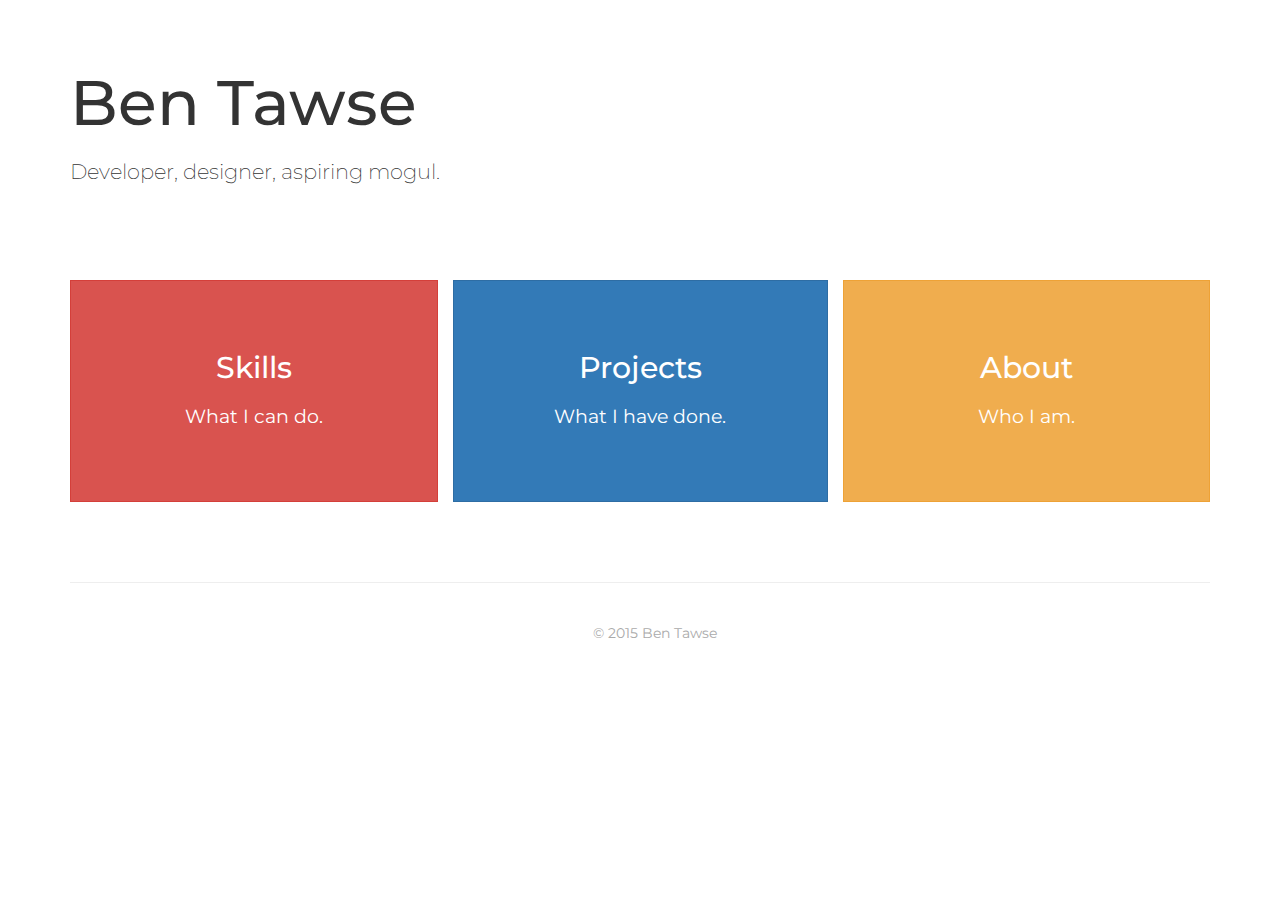
==== index.html @ b424f0c7 "Copyright message" ====
<!DOCTYPE html>
<!--
  
  Written by me.

-->
<html>
  <head>
    <meta name = "viewport" content = "width=device-width, initial-scale=1, maximum-scale=1">
    <link href = "http://fonts.googleapis.com/css?family=Montserrat:700,400" rel = "stylesheet" type = "text/css">
    <title>Ben Tawse</title>
    <link rel = "stylesheet" href = "css/bootstrap.min.css">
    <link rel = "stylesheet" href = "css/application.css">
    <!--<script type = "text/javascript" src = "javascript/jquery-1.11.2.min.js"></script>-->
    <!--<script type = "text/javascript" src = "javascript/bootstrap.min.js"></script>-->
  </head>
  <body>
    <!-- Main -->
    <div class = "container">
      <div class = "jumbotron">
        <h1>Ben Tawse</h1>
        <p>Developer, designer, aspiring mogul.</p>
      </div>
      <div class = "row">
        <div id = "skills-col" class = "col-xs-4">
          <a href = "skills.html" class = "big-link btn btn-danger">
            <h2>Skills</h2>
            <p class = "hidden-xs">What I can do.</p>
          </a>
          <p class = "visible-xs-block text-center">What I can do.</p>
        </div>
        <div id = "projects-col" class = "col-xs-4">
          <a href = "projects.html" class = "big-link btn btn-primary">
            <h2>Projects</h2>
            <p class = "hidden-xs">What I have done.</p>
          </a>
          <p class = "visible-xs-block text-center">What I have done.</p>
        </div>
        <div id = "about-col" class = "col-xs-4">
          <a href = "about.html" class = "big-link btn btn-warning">
            <h2>About</h2>
            <p class = "hidden-xs">Who I am.</p>
          </a>
          <p class = "visible-xs-block text-center">Who I am.</p>
        </div>
      </div>
      <!-- Footer -->
      <footer>
        <div class = "container">
          <p>&copy; 2015 Ben Tawse</p>
        </div>
      </footer>
    </div>
  </body>
</html>
---- css/application.css ----
body {
  font-family: 'Montserrat', sans-serif;
}

.navbar {
  margin-bottom: 30px;
}

.navbar-nav {
  margin: 0px;
}

.navbar-nav>li {
  float: left;
}

.navbar-default .navbar-brand, .navbar-default .navbar-nav>li>a {
  color: #333;
}

.margin-top {
  margin-top: 20px;
}

.big-link {
  padding: 0px;
  display: block;
  width: 100%;
  border-radius: 0px;
  margin-bottom: 20px;
}

.big-link>p {
  font-size: 14pt;
}

.big-link>h2 {
  font-size: 14pt;
}

@media (min-width: 768px) {
  .big-link {
    padding: 50px 0px;
    margin-bottom: 0px;
  }
  .big-link>h2 {
    font-size: 30px;
  }
}

.navbar-default .navbar-nav>li.white-text>a {
  color: white;
}

@media (min-width: 768px) {
  .navbar {
    margin-bottom: 60px;
  }
}

.navbar-default {
  border: none;
}

p, ul, h1, h2, h3, h4, h5, h6 {
  margin-bottom: 20px;
}

strong {
  color: #3890CF;
}

/* This is how I roll. */

.col-xs-1, .col-xs-2, .col-xs-3, .col-xs-4, .col-xs-5, .col-xs-6, .col-xs-7, .col-xs-8, .col-xs-9, .col-xs-10, .col-xs-11, .col-xs-12,
.col-sm-1, .col-sm-2, .col-sm-3, .col-sm-4, .col-sm-5, .col-sm-6, .col-sm-7, .col-sm-8, .col-sm-9, .col-sm-10, .col-sm-11, .col-sm-12,
.col-md-1, .col-md-2, .col-md-3, .col-md-4, .col-md-5, .col-md-6, .col-md-7, .col-md-8, .col-md-9, .col-md-10, .col-md-11, .col-md-12,
.col-lg-1, .col-lg-2, .col-lg-3, .col-lg-4, .col-lg-5, .col-lg-6, .col-lg-7, .col-lg-8, .col-lg-9, .col-lg-10, .col-lg-11, .col-lg-12 {
  margin-bottom: 40px;
}

@media (min-width: 768px) {
  .col-xs-1, .col-xs-2, .col-xs-3, .col-xs-4, .col-xs-5, .col-xs-6, .col-xs-7, .col-xs-8, .col-xs-9, .col-xs-10, .col-xs-11, .col-xs-12,
  .col-sm-1, .col-sm-2, .col-sm-3, .col-sm-4, .col-sm-5, .col-sm-6, .col-sm-7, .col-sm-8, .col-sm-9, .col-sm-10, .col-sm-11, .col-sm-12,
  .col-md-1, .col-md-2, .col-md-3, .col-md-4, .col-md-5, .col-md-6, .col-md-7, .col-md-8, .col-md-9, .col-md-10, .col-md-11, .col-md-12,
  .col-lg-1, .col-lg-2, .col-lg-3, .col-lg-4, .col-lg-5, .col-lg-6, .col-lg-7, .col-lg-8, .col-lg-9, .col-lg-10, .col-lg-11, .col-lg-12 {
    margin-bottom: 0px;
  }
}

.jumbotron {
  background: none;
  padding-left: 0px !important;
  padding-right: 0px !important;
}

code {
  background-color: #333;
  color: white;
}

footer {
  margin-top: 20px;
  padding-top: 20px;
  text-align: center;
  color: #aaa;
  border-top: 1px solid #eee;
}

@media (min-width: 768px) {
  footer {
    margin-top: 80px;
    padding-top: 40px;
  }
}

#download-cv {
  position: absolute;
  top: 0px;
  right: 15px;
  background-color: #333;
  font-weight: bold;
}

#download-cv>a {
  color: white;
}

li#download-cv>a:hover {
  background-color: white;
  color: #333;
}

@media (min-width: 768px) {
  #download-cv {
    position: static;
  }
}

#skills-col {
  /* skillz dat killz, BRAP BRAP */
  padding-right: 7.5px;
}

#projects-col {
  padding-right: 7.5px;
  padding-left: 7.5px;
}

#about-col {
  padding-left: 7.5px;
}
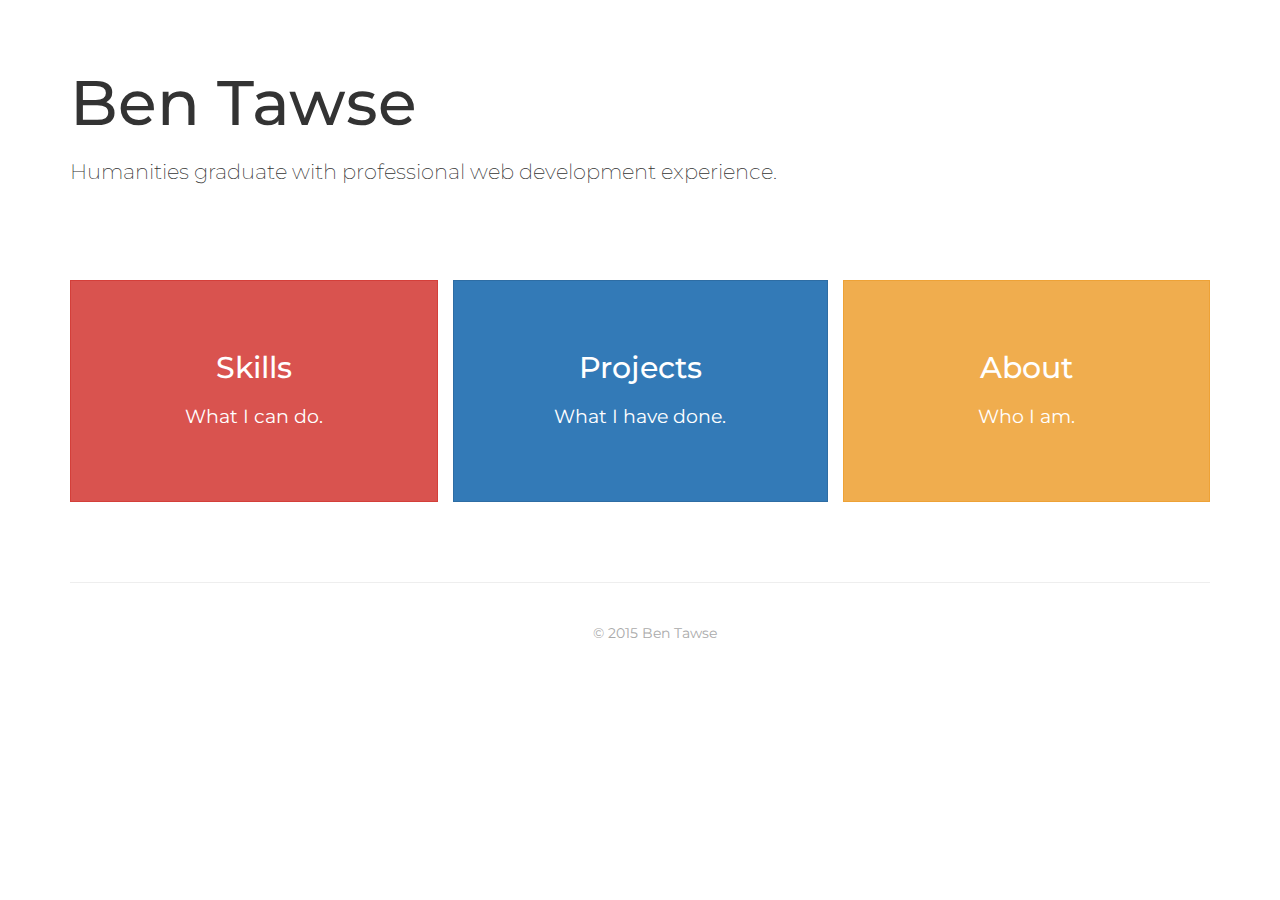
==== commit 9ac41650: "Update index.html" ====
--- a/index.html
+++ b/index.html
@@ -2,6 +2,9 @@
 <!--
   
   Written by me.
+
+  Email: bentawse@gmail.com
+  Tel: 07960 117255
 
 -->
 <html>
@@ -19,7 +22,7 @@
     <div class = "container">
       <div class = "jumbotron">
         <h1>Ben Tawse</h1>
-        <p>Developer, designer, aspiring mogul.</p>
+        <p>Humanities graduate with professional web development experience.</p>
       </div>
       <div class = "row">
         <div id = "skills-col" class = "col-xs-4">
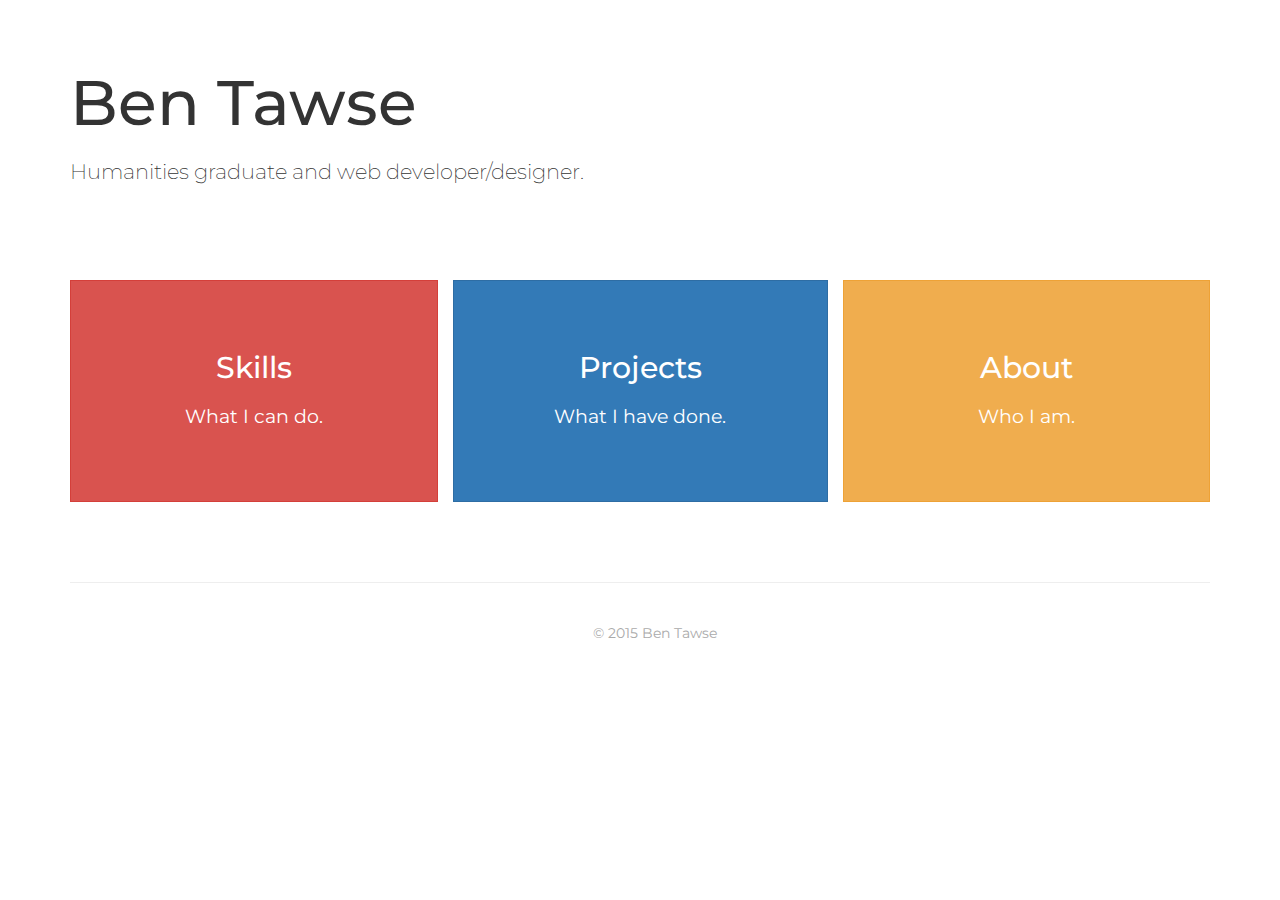
==== commit ad24903e: "Updated strapline." ====
--- a/index.html
+++ b/index.html
@@ -4,7 +4,7 @@
   Written by me.
 
   Email: bentawse@gmail.com
-  Tel: 07960 117255
+  Tel: 07432 011950
 
 -->
 <html>
@@ -22,7 +22,7 @@
     <div class = "container">
       <div class = "jumbotron">
         <h1>Ben Tawse</h1>
-        <p>Humanities graduate with professional web development experience.</p>
+        <p>Humanities graduate and web developer/designer.</p>
       </div>
       <div class = "row">
         <div id = "skills-col" class = "col-xs-4">
--- a/css/application.css
+++ b/css/application.css
@@ -67,10 +67,12 @@
 }
 
 strong {
-  color: #3890CF;
+  /*color: #3890CF;*/
+  /*text-decoration: underline;*/
+  /*font-style: italic;*/
 }
 
-/* This is how I roll. */
+/* This adds a bottom margin to all columns for default (mobile) view when all columns are stacked - then removes it for full desktop layout */
 
 .col-xs-1, .col-xs-2, .col-xs-3, .col-xs-4, .col-xs-5, .col-xs-6, .col-xs-7, .col-xs-8, .col-xs-9, .col-xs-10, .col-xs-11, .col-xs-12,
 .col-sm-1, .col-sm-2, .col-sm-3, .col-sm-4, .col-sm-5, .col-sm-6, .col-sm-7, .col-sm-8, .col-sm-9, .col-sm-10, .col-sm-11, .col-sm-12,
@@ -138,7 +140,6 @@
 }
 
 #skills-col {
-  /* skillz dat killz, BRAP BRAP */
   padding-right: 7.5px;
 }
 
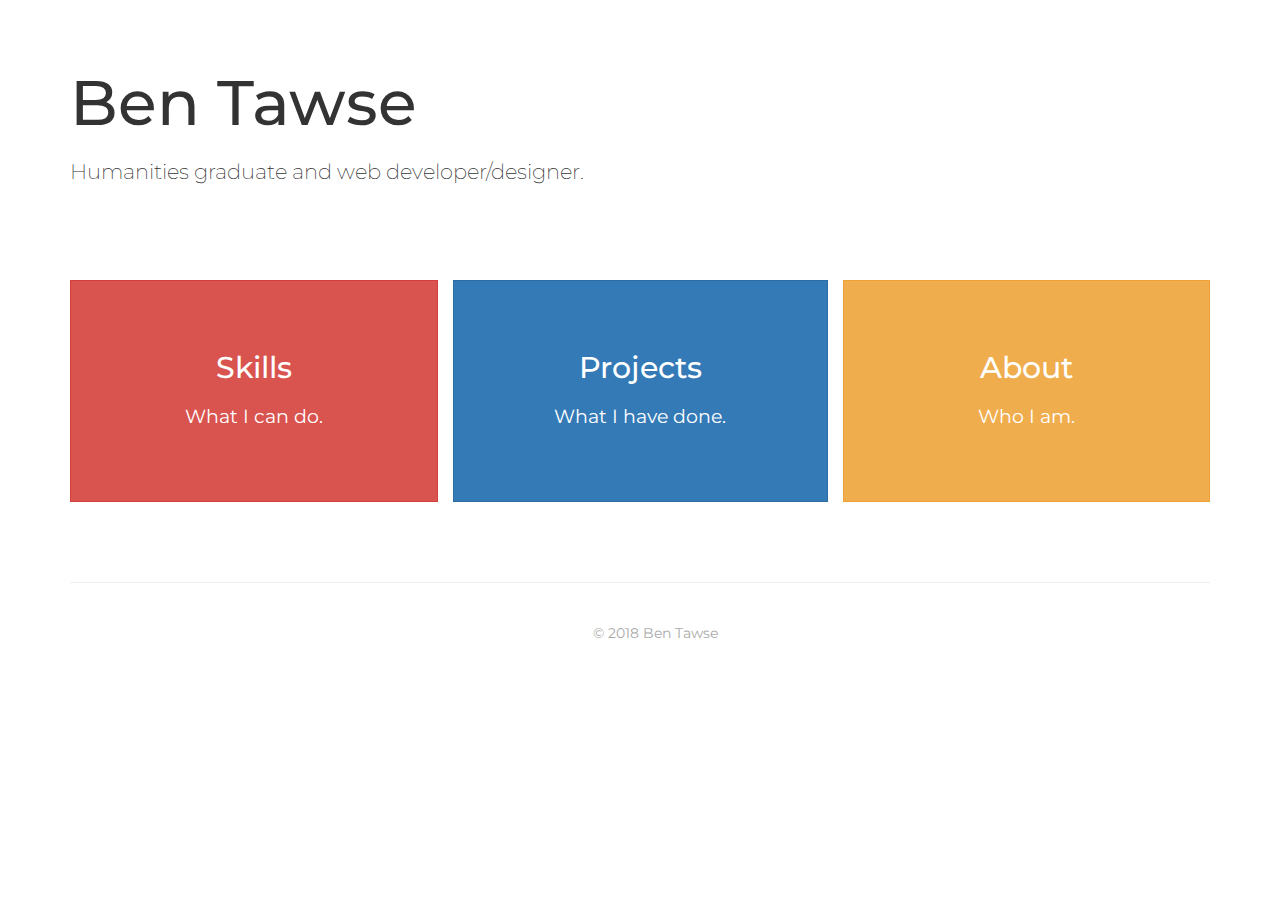
==== commit fc35bf94: "Updated year" ====
--- a/index.html
+++ b/index.html
@@ -50,7 +50,7 @@
       <!-- Footer -->
       <footer>
         <div class = "container">
-          <p>&copy; 2015 Ben Tawse</p>
+          <p>&copy; 2018 Ben Tawse</p>
         </div>
       </footer>
     </div>
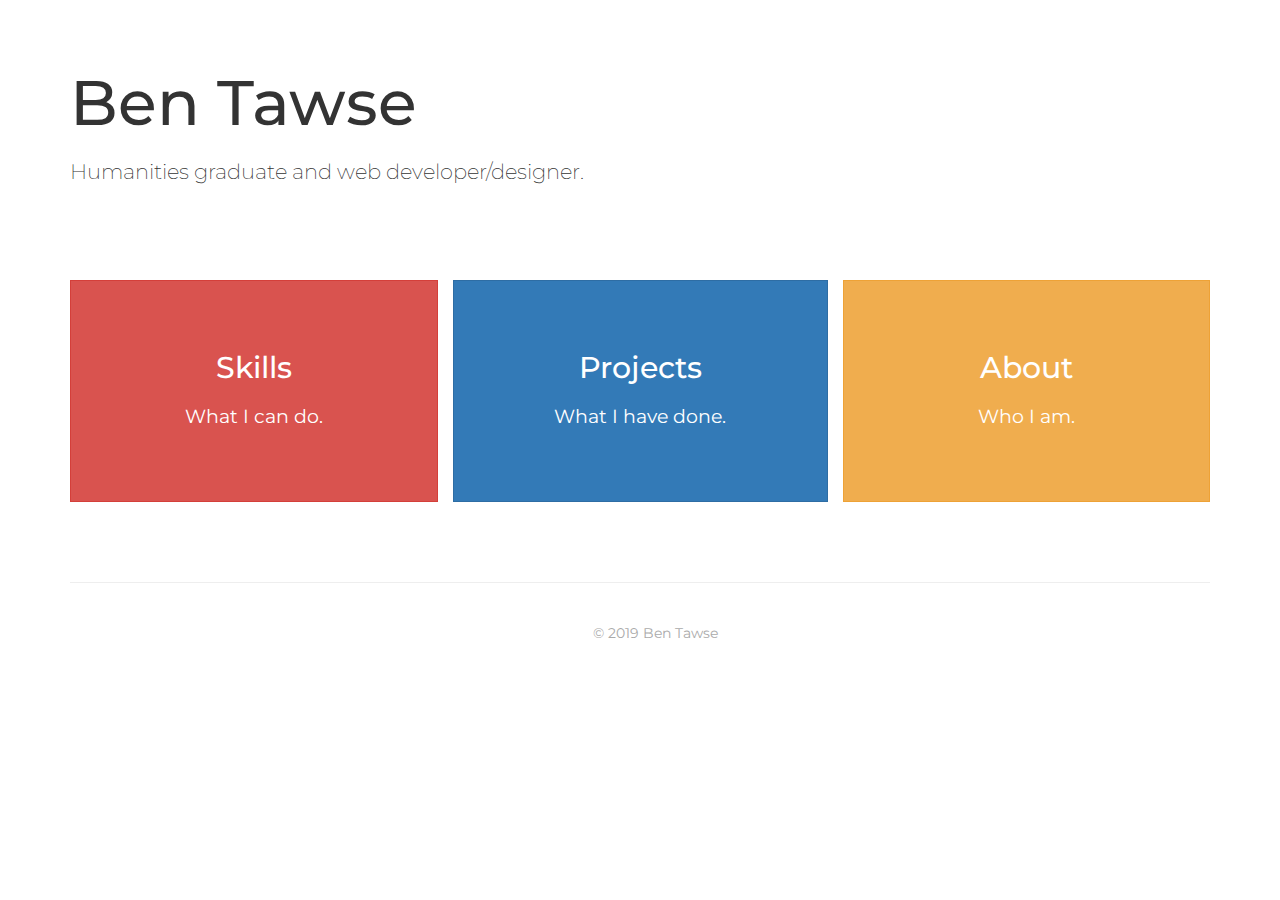
==== commit 2147e034: "Updated year to 2019" ====
--- a/index.html
+++ b/index.html
@@ -1,6 +1,6 @@
 <!DOCTYPE html>
 <!--
-  
+
   Written by me.
 
   Email: bentawse@gmail.com
@@ -10,12 +10,10 @@
 <html>
   <head>
     <meta name = "viewport" content = "width=device-width, initial-scale=1, maximum-scale=1">
-    <link href = "http://fonts.googleapis.com/css?family=Montserrat:700,400" rel = "stylesheet" type = "text/css">
+    <link href = "http://fonts.googleapis.com/css?family=Montserrat:700,500,400" rel = "stylesheet" type = "text/css">
     <title>Ben Tawse</title>
     <link rel = "stylesheet" href = "css/bootstrap.min.css">
     <link rel = "stylesheet" href = "css/application.css">
-    <!--<script type = "text/javascript" src = "javascript/jquery-1.11.2.min.js"></script>-->
-    <!--<script type = "text/javascript" src = "javascript/bootstrap.min.js"></script>-->
   </head>
   <body>
     <!-- Main -->
@@ -50,7 +48,7 @@
       <!-- Footer -->
       <footer>
         <div class = "container">
-          <p>&copy; 2018 Ben Tawse</p>
+          <p>&copy; 2019 Ben Tawse</p>
         </div>
       </footer>
     </div>
